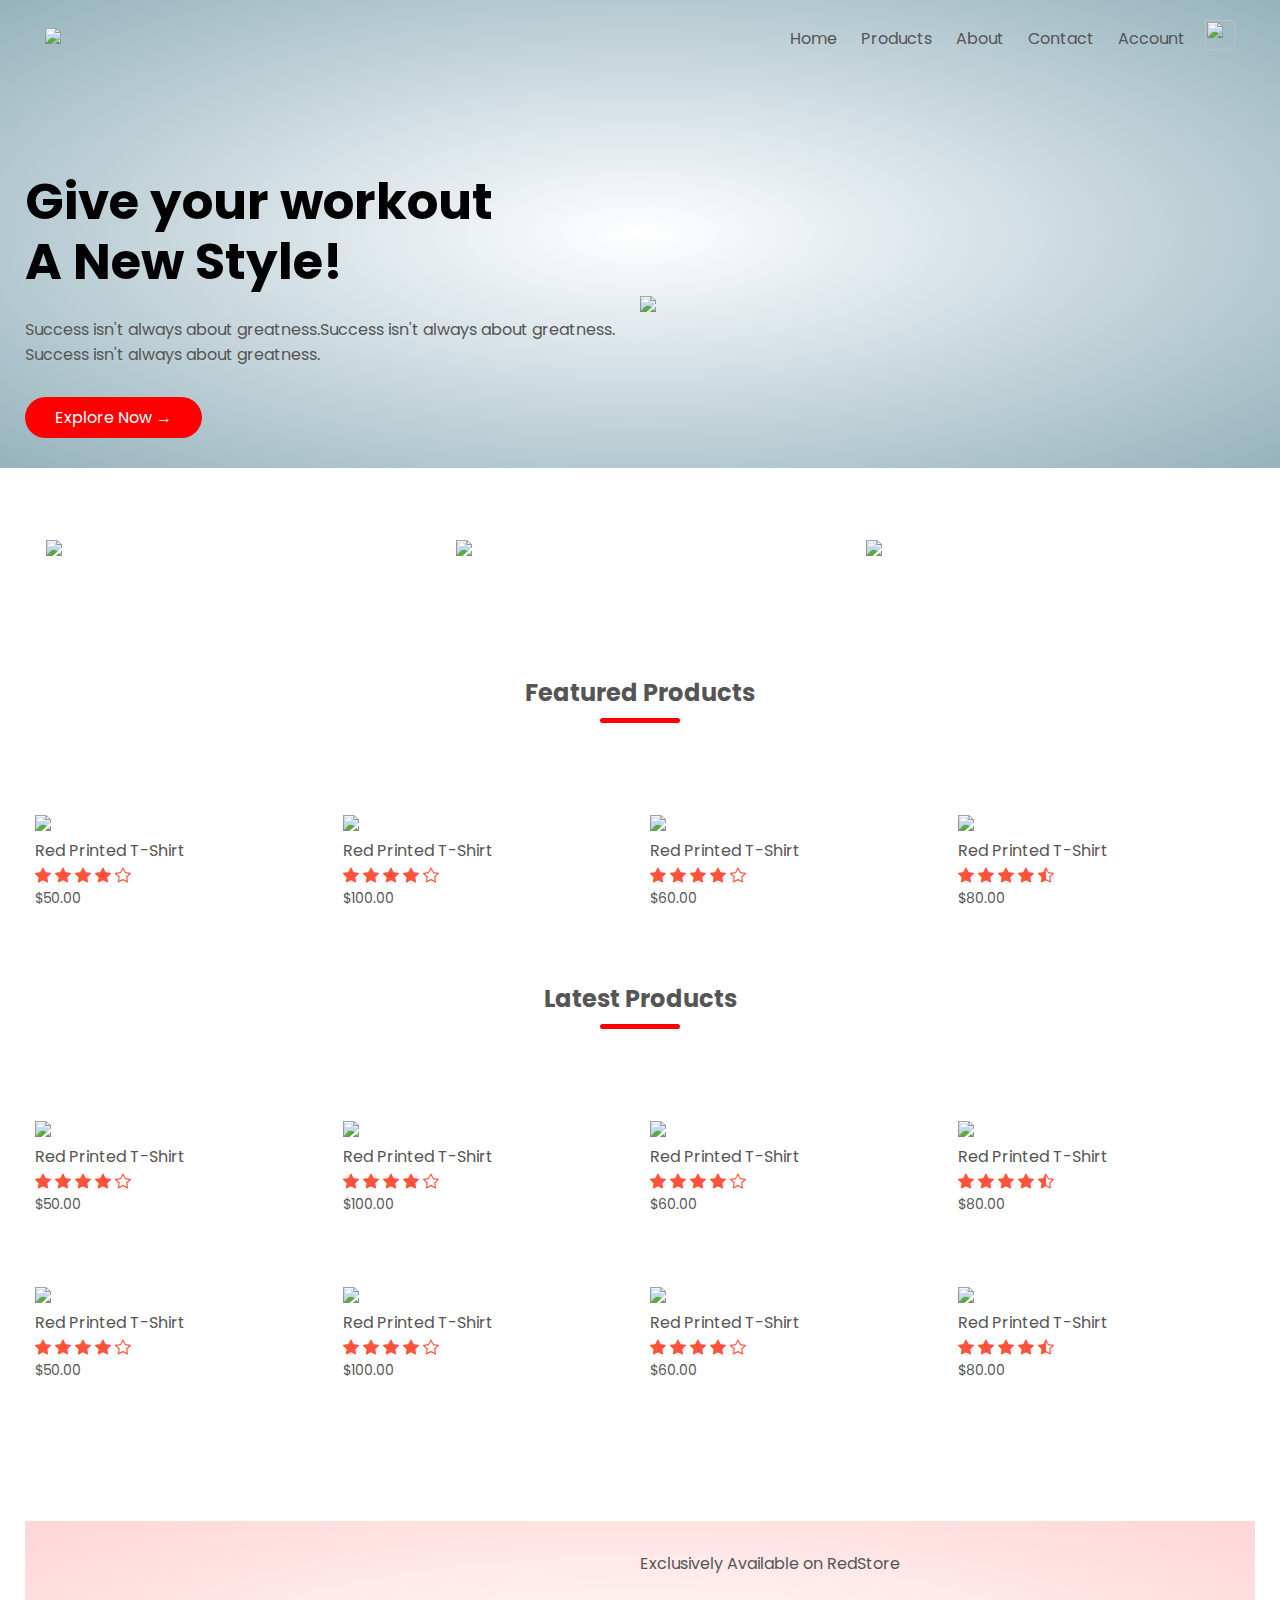
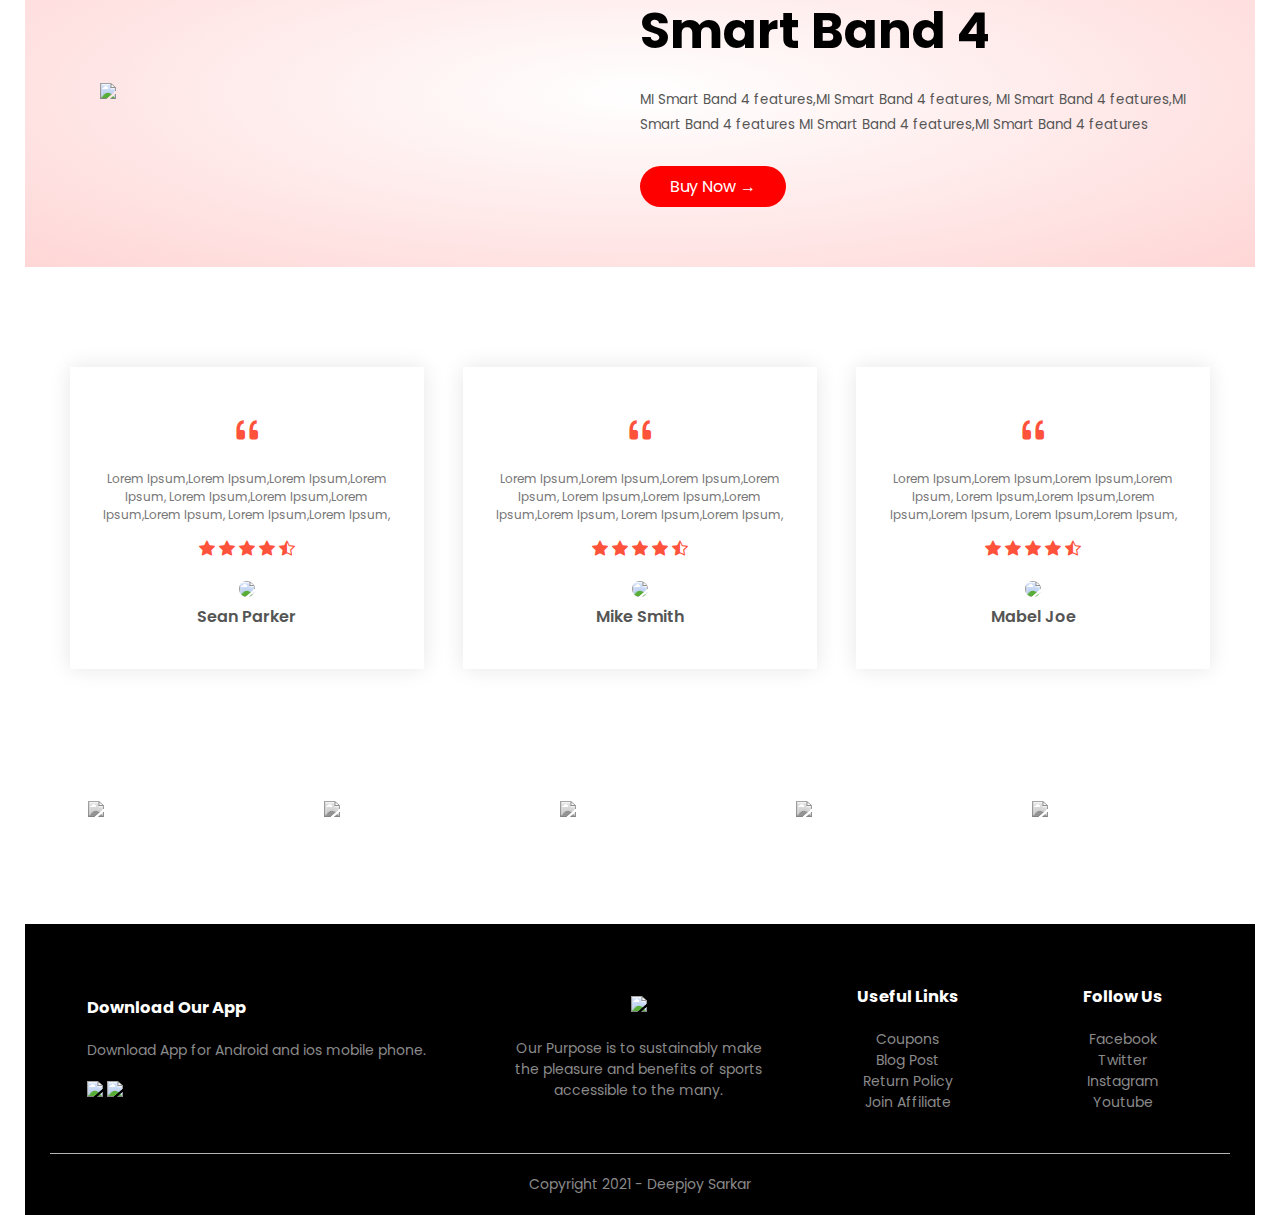
==== index.html @ 388f8194 "Add files via upload" ====
<!DOCTYPE html>
<html lang="en">

<head>
    <meta charset="UTF-8">
    <meta http-equiv="X-UA-Compatible" content="IE=edge">
    <meta name="viewport" content="width=device-width, initial-scale=1.0">
    <title>Red Store | Ecommerce Website Design</title>
    <link rel="stylesheet" href="style.css">
    <link href="https://fonts.googleapis.com/css2?family=Poppins:wght@300;400;500;600;700&display=swap"
        rel="stylesheet">
    <link rel="stylesheet" href="https://cdn.jsdelivr.net/npm/bootstrap-icons@1.7.2/font/bootstrap-icons.css">
</head>

<body>

    <div class="header">
        <div class="container">
            <div class="navbar">
                <div class="logo">
                    <a href="index.html"><img src="images/store-name.png" width="125px"></a>
                </div>
                <nav>
                    <ul id="MenuItems">
                        <li><a href="index.html">Home</a></li>
                        <li><a href="products.html">Products</a></li>
                        <li><a href="">About</a></li>
                        <li><a href="">Contact</a></li>
                        <li><a href="account.html">Account</a></li>
                    </ul>
                </nav>
                <a href="cart.html"><img src="images/cart.png" width="30px" height="30px"></a>
                <img src="images/menu.png" class="menu-icon" 
                onclick="menutoggle()">
            </div>
            <div class="row">
                <div class="col-2">
                    <h1>Give your workout<br>A New Style!</h1>
                    <p>Success isn't always about greatness.Success isn't always about greatness.<br>
                        Success isn't always about greatness.</p>
                    <a href="" class="btn">Explore Now &#8594;</a>
                </div>
                <div class="col-2">
                    <img src="images/image1.png">
                </div>
            </div>
        </div>
    </div>
    <!---------------- featured categories----------------->
    <div class="categories">
        <div class="small-container">
            <div class="row">
                <div class="col-3">
                    <img src="images/category-1.jpg">
                </div>
                <div class="col-3">
                    <img src="images/category-2.jpg">
                </div>
                <div class="col-3">
                    <img src="images/category-3.jpg">
                </div>
            </div>
        </div>
    </div>
    <!---------------- featured products----------------->
    <div class="small-container">
        <h2 class="title">Featured Products</h2>
        <div class="row">

            <div class="col-4">
                <a href="product-details.html"><img src="images/product-1.jpg"></a>
                <a href="product-details.html"></a><h4>Red Printed T-Shirt</h4></a>
                    <div class="rating">
                        <i class="bi bi-star-fill"></i>
                        <i class="bi bi-star-fill"></i>
                        <i class="bi bi-star-fill"></i>
                        <i class="bi bi-star-fill"></i>
                        <i class="bi bi-star"></i>
                    </div>
                <p>$50.00</p>
            </div>

            <div class="col-4">
                <img src="images/product-2.jpg">
                <h4>Red Printed T-Shirt</h4>
                    <div class="rating">
                        <i class="bi bi-star-fill"></i>
                        <i class="bi bi-star-fill"></i>
                        <i class="bi bi-star-fill"></i>
                        <i class="bi bi-star-fill"></i>
                        <i class="bi bi-star"></i>
                    </div>
                <p>$100.00</p>
            </div>

            <div class="col-4">
                <img src="images/product-3.jpg">
                <h4>Red Printed T-Shirt</h4>
                    <div class="rating">
                        <i class="bi bi-star-fill"></i>
                        <i class="bi bi-star-fill"></i>
                        <i class="bi bi-star-fill"></i>
                        <i class="bi bi-star-fill"></i>
                        <i class="bi bi-star"></i>
                    </div>
                <p>$60.00</p>
            </div>

            <div class="col-4">
                <img src="images/product-4.jpg">
                <h4>Red Printed T-Shirt</h4>
                    <div class="rating">
                        <i class="bi bi-star-fill"></i>
                        <i class="bi bi-star-fill"></i>
                        <i class="bi bi-star-fill"></i>
                        <i class="bi bi-star-fill"></i>
                        <i class="bi bi-star-half"></i>
                    </div>
                <p>$80.00</p>
            </div>
        </div>

        <h2 class="title">Latest Products</h2>
        <div class="row">

            <div class="col-4">
                <img src="images/product-5.jpg">
                <h4>Red Printed T-Shirt</h4>
                    <div class="rating">
                        <i class="bi bi-star-fill"></i>
                        <i class="bi bi-star-fill"></i>
                        <i class="bi bi-star-fill"></i>
                        <i class="bi bi-star-fill"></i>
                        <i class="bi bi-star"></i>
                    </div>
                <p>$50.00</p>
            </div>

            <div class="col-4">
                <img src="images/product-6.jpg">
                <h4>Red Printed T-Shirt</h4>
                    <div class="rating">
                        <i class="bi bi-star-fill"></i>
                        <i class="bi bi-star-fill"></i>
                        <i class="bi bi-star-fill"></i>
                        <i class="bi bi-star-fill"></i>
                        <i class="bi bi-star"></i>
                    </div>
                <p>$100.00</p>
            </div>

            <div class="col-4">
                <img src="images/product-7.jpg">
                <h4>Red Printed T-Shirt</h4>
                    <div class="rating">
                        <i class="bi bi-star-fill"></i>
                        <i class="bi bi-star-fill"></i>
                        <i class="bi bi-star-fill"></i>
                        <i class="bi bi-star-fill"></i>
                        <i class="bi bi-star"></i>
                    </div>
                <p>$60.00</p>
            </div>

            <div class="col-4">
                <img src="images/product-8.jpg">
                <h4>Red Printed T-Shirt</h4>
                    <div class="rating">
                        <i class="bi bi-star-fill"></i>
                        <i class="bi bi-star-fill"></i>
                        <i class="bi bi-star-fill"></i>
                        <i class="bi bi-star-fill"></i>
                        <i class="bi bi-star-half"></i>
                    </div>
                <p>$80.00</p>
            </div>
        </div>

        <div class="row">

            <div class="col-4">
                <img src="images/product-9.jpg">
                <h4>Red Printed T-Shirt</h4>
                    <div class="rating">
                        <i class="bi bi-star-fill"></i>
                        <i class="bi bi-star-fill"></i>
                        <i class="bi bi-star-fill"></i>
                        <i class="bi bi-star-fill"></i>
                        <i class="bi bi-star"></i>
                    </div>
                <p>$50.00</p>
            </div>

            <div class="col-4">
                <img src="images/product-10.jpg">
                <h4>Red Printed T-Shirt</h4>
                    <div class="rating">
                        <i class="bi bi-star-fill"></i>
                        <i class="bi bi-star-fill"></i>
                        <i class="bi bi-star-fill"></i>
                        <i class="bi bi-star-fill"></i>
                        <i class="bi bi-star"></i>
                    </div>
                <p>$100.00</p>
            </div>

            <div class="col-4">
                <img src="images/product-11.jpg">
                <h4>Red Printed T-Shirt</h4>
                    <div class="rating">
                        <i class="bi bi-star-fill"></i>
                        <i class="bi bi-star-fill"></i>
                        <i class="bi bi-star-fill"></i>
                        <i class="bi bi-star-fill"></i>
                        <i class="bi bi-star"></i>
                    </div>
                <p>$60.00</p>
            </div>

            <div class="col-4">
                <img src="images/product-12.jpg">
                <h4>Red Printed T-Shirt</h4>
                    <div class="rating">
                        <i class="bi bi-star-fill"></i>
                        <i class="bi bi-star-fill"></i>
                        <i class="bi bi-star-fill"></i>
                        <i class="bi bi-star-fill"></i>
                        <i class="bi bi-star-half"></i>
                    </div>
                <p>$80.00</p>
            </div>
        </div>
    <div>
  <!------------------offer------------------->   
    <div class="offer">
        <div class="small-container">
            <div class="row">
                <div class="col-2">
                    <img src="images/exclusive.png" class="offer-img">
                </div>
                <div class="col-2">
                    <p>Exclusively Available on RedStore</p>
                    <h1>Smart Band 4</h1>
                    <small>MI Smart Band 4 features,MI Smart Band 4 features,
                        MI Smart Band 4 features,MI Smart Band 4 features
                        MI Smart Band 4 features,MI Smart Band 4 features<br></small>
                        <a href=""class="btn">Buy Now &#8594;</a>
                </div>
            </div>
        </div>
    </div>
  <!---------------------testimonial-------------------------->
  <div class="testimonial">
      <div class="small-container">
          <div class="row">
              <div class="col-3">
                <i class="bi bi-quote"></i>
                  <p>Lorem Ipsum,Lorem Ipsum,Lorem Ipsum,Lorem Ipsum,
                    Lorem Ipsum,Lorem Ipsum,Lorem Ipsum,Lorem Ipsum,
                    Lorem Ipsum,Lorem Ipsum,</p>
                    <div class="rating">
                        <i class="bi bi-star-fill"></i>
                        <i class="bi bi-star-fill"></i>
                        <i class="bi bi-star-fill"></i>
                        <i class="bi bi-star-fill"></i>
                        <i class="bi bi-star-half"></i>
                    </div>
                    <img src="images/user-1.png" >
                    <h3>Sean Parker</h3>
              </div>
              <div class="col-3">
                <i class="bi bi-quote"></i>
                  <p>Lorem Ipsum,Lorem Ipsum,Lorem Ipsum,Lorem Ipsum,
                    Lorem Ipsum,Lorem Ipsum,Lorem Ipsum,Lorem Ipsum,
                    Lorem Ipsum,Lorem Ipsum,</p>
                    <div class="rating">
                        <i class="bi bi-star-fill"></i>
                        <i class="bi bi-star-fill"></i>
                        <i class="bi bi-star-fill"></i>
                        <i class="bi bi-star-fill"></i>
                        <i class="bi bi-star-half"></i>
                    </div>
                    <img src="images/user-2.png" >
                    <h3>Mike Smith</h3>
              </div>
              <div class="col-3">
                <i class="bi bi-quote"></i>
                  <p>Lorem Ipsum,Lorem Ipsum,Lorem Ipsum,Lorem Ipsum,
                    Lorem Ipsum,Lorem Ipsum,Lorem Ipsum,Lorem Ipsum,
                    Lorem Ipsum,Lorem Ipsum,</p>
                    <div class="rating">
                        <i class="bi bi-star-fill"></i>
                        <i class="bi bi-star-fill"></i>
                        <i class="bi bi-star-fill"></i>
                        <i class="bi bi-star-fill"></i>
                        <i class="bi bi-star-half"></i>
                    </div>
                    <img src="images/user-3.png" >
                    <h3>Mabel Joe</h3>
              </div>
          </div>
      </div>
  </div>     
 <!---------------------brands---------------------->
    <div class="brands">
        <div class="small-container">
            <div class="row">
                <div class="col-5">
                    <img src="images/logo-godrej.png" >
                </div>
                <div class="col-5">
                    <img src="images/logo-oppo.png" >
                </div>
                <div class="col-5">
                    <img src="images/logo-coca-cola.png" >
                </div>
                <div class="col-5">
                    <img src="images/logo-paypal.png" >
                </div>
                <div class="col-5">
                    <img src="images/logo-philips.png" >
                </div>
            </div>
        </div>
    </div>
<!--------------------footer---------------->
<div class="footer">
    <div class="container">
        <div class="row">
            <div class="footer-col-1">
                <h3>Download Our App</h3>
                <p>Download App for Android and ios mobile phone.</p>
                <div class="app-logo">
                    <img src="images/play-store.png">
                    <img src="images/app-store.png">
                </div>
            </div>
            <div class="footer-col-2">
                <a href="index.html"><img src="images/logo-footer.png" ></a>
                <p>Our Purpose is to sustainably make the pleasure and benefits of sports 
                    accessible to the many.</p>
            </div>
            <div class="footer-col-3">
                <h3>Useful Links</h3>
                <ul>
                    <li>Coupons</li>
                    <li>Blog Post</li>
                    <li>Return Policy</li>
                    <li>Join Affiliate</li>
                </ul>
            </div>
            <div class="footer-col-4">
                <h3>Follow Us</h3>
                <ul>
                    <li>Facebook</li>
                    <li>Twitter</li>
                    <li>Instagram</li>
                    <li>Youtube</li>
                </ul>
            </div>
        </div>
        <hr>
        <p class="copyright">Copyright 2021 - Deepjoy Sarkar</p>
    </div>
</div>
<!----------------------js for toggle menu----------------->
<script>
    var MenuItems= document.getElementById("MenuItems");
    MenuItems.style.maxHeight = "0px";
    function menutoggle(){
        if(MenuItems.style.maxHeight == "0px")
        {
            MenuItems.style.maxHeight = "200px";
        }
        else
        {
            MenuItems.style.maxHeight = "0px";
        }
    }
</script>


</body>
</html>
---- style.css ----
*{
    margin: 0;
    padding: 0;
    box-sizing: border-box;
}
body{
    font-family: 'Poppins', sans-serif;
}
.navbar{
    display: flex;
    align-items: center;
    padding: 20px;
}
nav{
    flex: 1;
    text-align: right;
}
nav ul{
    display: inline-block;
    list-style-type: none;
}
nav ul li{
    display: inline-block;
    margin-right: 20px;
}
a{
    text-decoration: none;
    color: #555;
}
p{
    color: #555;
}
.container{
    max-width: 1300px;
    margin: auto;
    padding-left: 25px;
    padding-right: 25px;
}
.row{
    display: flex;
    align-items: center;
    flex-wrap: wrap;
    justify-content: space-around;
}
.col-2{
    flex-basis: 50%;
    min-width: 300px;
}
.col-2 img{
    max-width: 100%;
    padding: 50px 0;
}
.col-2 h1{
    font-size: 50px;
    line-height: 60px;
    margin: 25px 0;
}
.btn{
    display: inline-block;
    background: #ff0000;
    color: #fff;
    padding: 8px 30px;
    margin: 30px 0;
    border-radius: 30px;
    transition: background 0.5s;
}
.btn:hover{
    background: #563434;
}
.header{
    background: radial-gradient(#fff,#95b3bd);
}
.header .row{
    margin-top: 70px;
}
.categories{
    margin: 70px 0;
}


.col-3{
    flex-basis: 30%;
    min-width: 250px;
    margin-bottom: 30px;
}
.col-3 img{
    width: 100%;
}

/*Background issue here*/
.small-container{
    max-width: 1;
    /*max-width: 1080px;*/
    margin: auto;
    padding-left: 25px;
    padding-right: 25px;
}

.col-4{
    flex-basis: 25%;
    padding: 10px;
    min-width: 200px;
    margin-bottom: 50px;
    transition: transform 0.5s;
}
.col-4 img{
    width: 100%;
}
.title{
    text-align: center;
    margin: 0 auto 80px;
    position: relative;
    line-height: 60px;
    color: #555;
}
.title::after{
    content: '';
    background: #ff0000;
    width: 80px;
    height: 5px;
    border-radius: 5px;
    position: absolute;
    bottom: 0;
    left: 50%;
    transform: translateX(-50%);
}
h4{
    color: #555;
    font-weight: normal;
}

.col-4 p{
    font-size: 14px;
}
.rating .bi{
    color: #ff523b;
}
.col-4:hover{
    transform: translateY(-5px);
}

/*----------------offer--------------------*/
.offer{
    background: radial-gradient(#fff,#ffd6d6);
    margin-top: 80px;
    padding: 30px 0;
}
.col-2 .offer-img{
    padding: 50px;
}
small{
    color: #555;
}
/*---------------testimonial------------------*/
.testimonial{
    padding-top: 100px;
}
.testimonial .col-3{
    text-align: center;
    padding: 40px 20px;
    box-shadow: 0 0 20px 0px rgba(0,0,0,0.1);
    cursor: pointer;
    transition: transform 0.5s;
}
.testimonial .col-3 img{
    width: 50px;
    margin-top: 20px;
    border-radius: 50%;
}
.testimonial .col-3:hover{
    transform: translateY(-10px);
}
.bi-quote{
    font-size: 34px;
    color: #ff523b;
}
.col-3 p{
font-size: 12px;
margin: 12px 0;
color: #777;
}
.testimonial .col-3 h3{
    font-weight: 600;
    color: #555;
    font-size: 16px;
}
/*-----------------------brands-------------------*/

.brands{
    margin: 100px auto;
}
.col-5{
    width: 160px;
}
.col-5 img{
    width: 100%;
    cursor: pointer;
    filter:grayscale(100%)
}
.col-5 img:hover{
    filter:grayscale(0)
}

/*----------------footer----------------------------*/

.footer{
     background: #000;
     color: #8a8a8a;
     font-size: 14px;
     padding: 60px 0 20px;
}
.footer p{
    color: #8a8a8a;
}
.footer h3{
    color: #fff;
    margin-bottom: 20px;
}
.footer-col-1, .footer-col-2, .footer-col-3, .footer-col-4{
    width: 250px;
    /*min-width: 250px;*/
    margin-bottom: 20px;
}
.footer-col-1{
    flex-basis: 30%;
}
.footer-col-2{
    flex-basis: 1;
    text-align:center;
}
.footer-col-2 img{
    width: 180px;
    margin-bottom: 20px;
}
.footer-col-3, .footer-col-4{
    flex-basis: 12%;
    text-align: center;
}
ul{
    list-style-type: none;
}
.app-logo{
    margin-top: 20px;
}
.app-logo img{
    width: 140px;
}
.footer hr{
    border:none;
    background: #b5b5b5;
    height: 1px;
    margin: 20px 0;
}
.copyright{
    text-align: center ;
}
.menu-icon{
    width: 28px;
    margin-left: 20px;
    display: none;
}
/*--------------media query for menu--------------*/

@media only screen and (max-width: 800px){
    nav ul{
        position: absolute;
        top: 70px;
        left: 0;
        background: #333;
        width: 100%;
        overflow: hidden;
        transition: max-height 0.5s;
    }
    nav ul li{
        display: block;
        margin-right: 50px;
        margin-top: 10px;
        margin-bottom: 10px;
    }
    nav ul li a{
        color: #fff;
    }
    .menu-icon{
        display: block;
        cursor: pointer;
    }
}
/* ------------------------ all products page -------------- */

.row-2{
    justify-content: space-between;
    margin: 100px auto 50px;
}
select{
    border: 1px solid #ff523b;
    padding: 5px;
}
select:focus{
    outline: none;
}
.page-btn{
    margin: 0 auto 80px;
}
.page-btn span{
    display: inline-block;
    border: 1px solid #ff523b;
    margin-left: 10px;
    width: 40px;
    height: 40px;
    text-align: center;
    line-height: 40px;
    cursor: pointer;
}
.page-btn span:hover{
    background: #ff523b;
    color: #fff;
}
/*-----single product details--------*/

.single-product{
    margin-top: 80px;
}
.single-product .col-2 img{
    padding: 0;
}
.single-product .col-2{
    padding: 20px;
}
.single-product h4{
    margin: 20px 0;
    font-size: 22px;
    font-weight: bold;
}
.single-product select{
    display: block;
    padding: 10px;
    margin-top: 20px;
}
.single-product input{
    width: 50px;
    height: 40px;
    padding-left: 10px;
    font-size: 20px;
    margin-right: 10px;
    border: 1px solid #ff523b;
}
input:focus{
    outline: none;
}
.single-product .bi-star{
    color: #ff523b;
    margin-left: 10px;
}
.small-img-row{
    display: flex;
    justify-content: space-between;
}
.small-img-col{
    flex-basis: 24%;
    cursor: pointer;
}
/*---------cart items-------------------*/

.cart-page{
    margin: 80px auto;
}
table{
    width: 100%;
    border-collapse: collapse;
}
.cart-info{
    display: flex;
    flex-wrap: wrap;
}
th{
    text-align: left;
    padding: 5px;
    color: #fff;
    background: #ff523b;
    font-weight: normal;
}
td{
    padding: 10px 5px;
}
td input{
    width: 40px;
    height: 30px;
    padding: 5px;
}
td a{
    color: #ff523b;
    font-size: 12px;
}
td img{
    width: 80px;
    height: 80px;
    margin-right: 10px;
}
.total-price{
    display: flex;
    justify-content: flex-end;
}
.total-price table{
    border-top: 3px solid #ff523b;
    width: 100%;
    max-width: 400px;
}
td:last-child{
    text-align: right;
}
th:last-child{
    text-align: right;
}
/*-------------account page-----------------------------*/

.account-page{
    padding: 50px 0;
    background: radial-gradient(#fff,#ffd6d6);
}
.form-container{
    background: #fff;
    width: 300px;
    height: 400px;
    position: relative;
    text-align: center;
    padding: 20px 0;
    margin: auto;
    box-shadow: 0 0 20px 0px rgba(0,0,0,0.1);
    overflow: hidden;
}
.form-container span{
    font-weight: bold;
    padding: 0 10px;
    color: #555;
    cursor: pointer;
    width: 100px;
    display: inline-block;
}
.form-btn{
    display: inline-block;
}
.form-container form{
    max-width: 300px;
    padding: 0 20px;
    position: absolute;
    top: 130px;
    transition: transform 1s;
}
form input{
    width: 100%;
    height: 30px;
    margin: 10px 0;
    padding: 0 10px;
    border: 1px solid #ccc;
}
from .btn{
    width: 100%;
    border: none;
    cursor: pointer;
    margin: 10px 0;
}
form .btn:focus{
    outline: none;
}
#LoginForm{
    left:-300px;
}
#RegForm{
    left:0;
}
form a{
    font-size: 13px;
}
#Indicator{
    width: 100px;
    border: none;
    background: #ff523b;
    height: 3px;
    margin-top: 8px;
    transform: translateX(100px);
    transition: transform 1s;
}


/*--------------media query for less than 600 screen size--------------*/
@media only screen and (max-width: 600px){
    .row{
        text-align: center;
    }
    .col-2, .col-3, .col-4{
        flex-basis: 100%;
    }
    .single-product .row{
        text-align: left;
    }
    .single-product .col-2{
        padding:20px 0;
    }
    .single-product h1{
        font-size: 26px;
        line-height: 32px;
    }
    .cart-info p{
        display: none;
    }
}
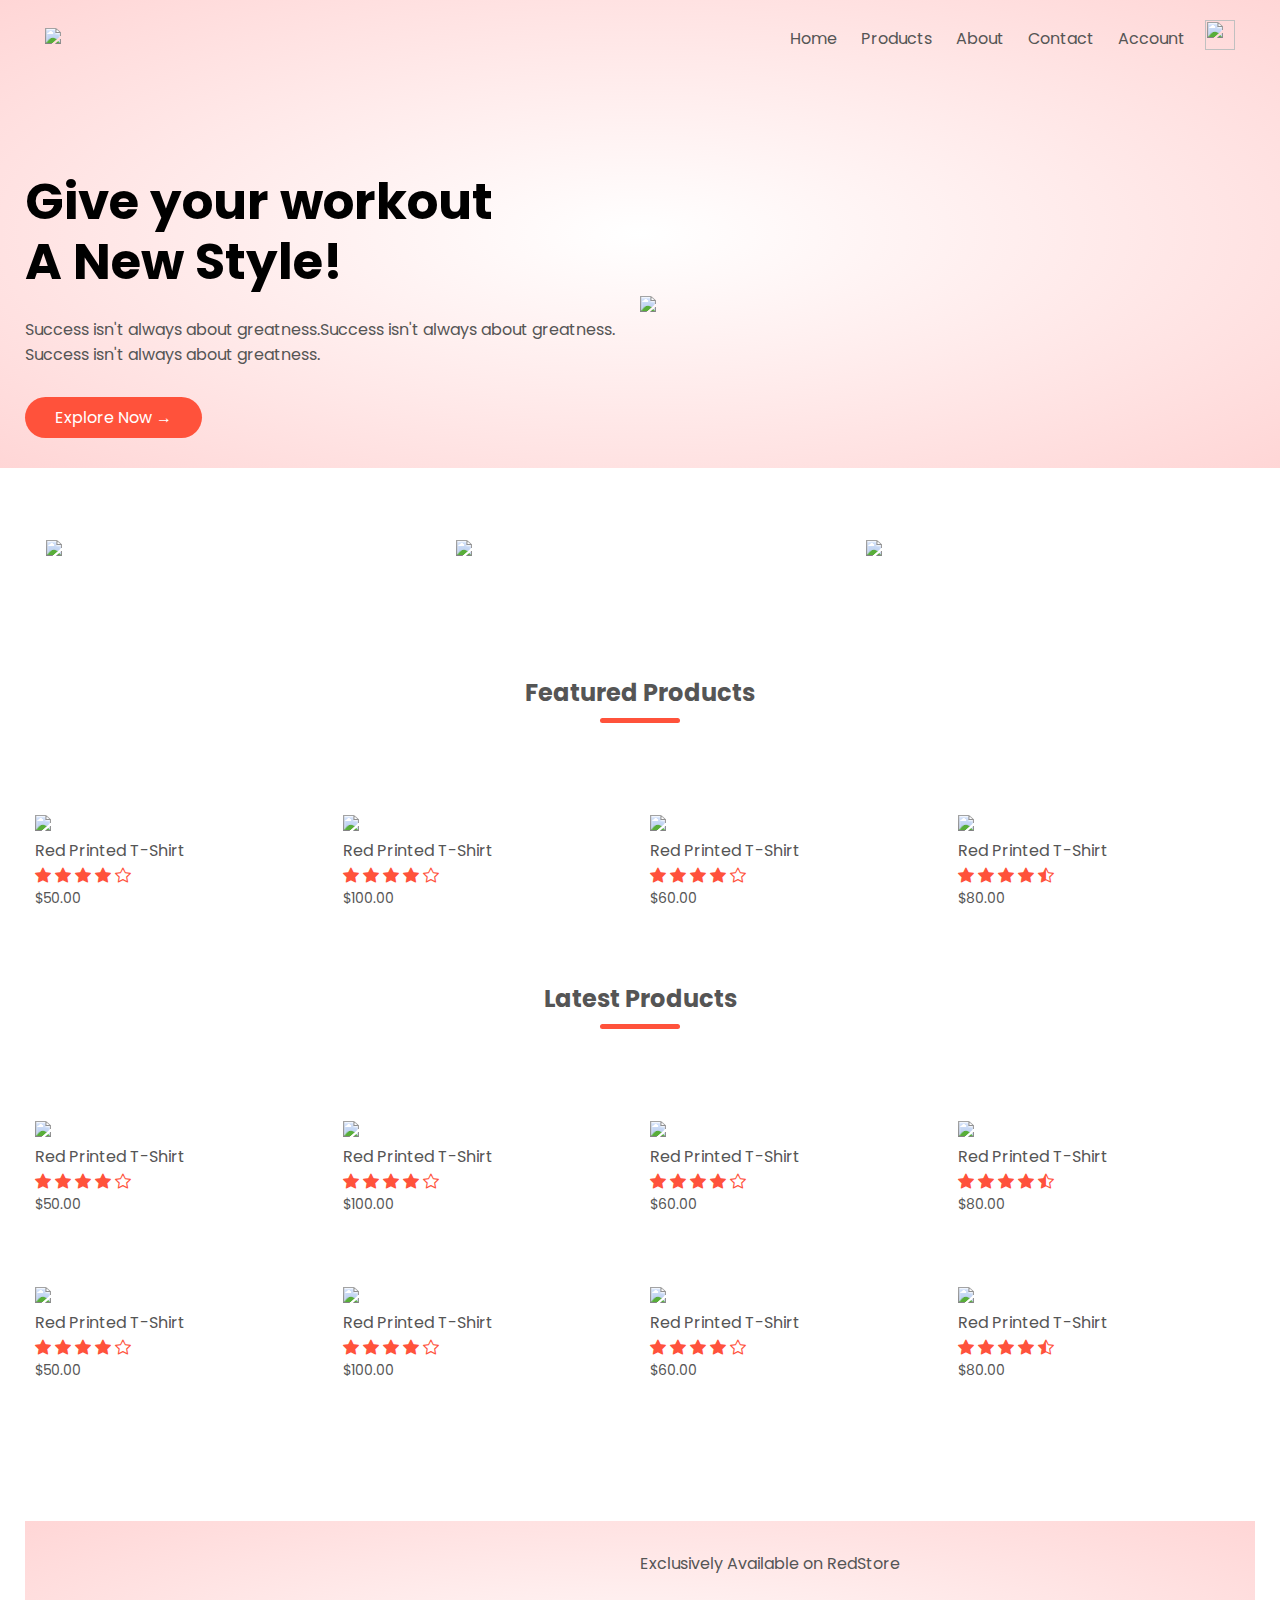
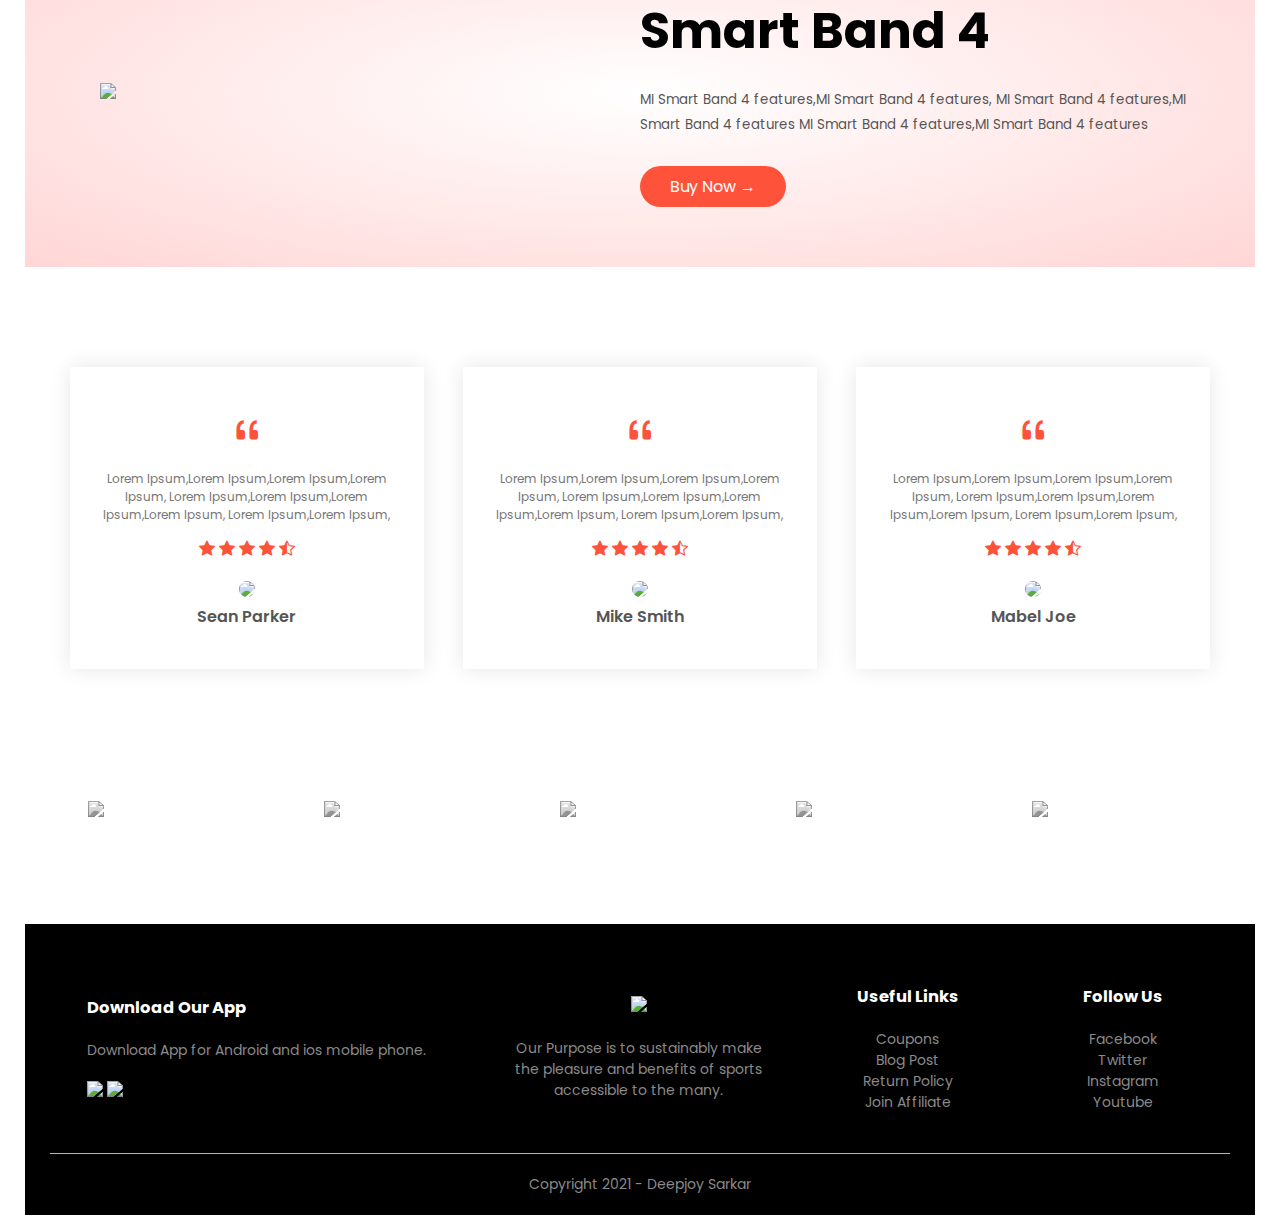
==== commit 4f38dcfb: "Add files via upload" ====
--- a/index.html
+++ b/index.html
@@ -18,7 +18,7 @@
         <div class="container">
             <div class="navbar">
                 <div class="logo">
-                    <a href="index.html"><img src="images/store-name.png" width="125px"></a>
+                    <a href="index.html"><img src="images/logo.png" width="125px"></a>
                 </div>
                 <nav>
                     <ul id="MenuItems">
@@ -336,7 +336,7 @@
                 </div>
             </div>
             <div class="footer-col-2">
-                <a href="index.html"><img src="images/logo-footer.png" ></a>
+                <a href="index.html"><img src="images/logo-white.png" ></a>
                 <p>Our Purpose is to sustainably make the pleasure and benefits of sports 
                     accessible to the many.</p>
             </div>
--- a/style.css
+++ b/style.css
@@ -57,7 +57,7 @@
 }
 .btn{
     display: inline-block;
-    background: #ff0000;
+    background: #ff523b;
     color: #fff;
     padding: 8px 30px;
     margin: 30px 0;
@@ -68,7 +68,7 @@
     background: #563434;
 }
 .header{
-    background: radial-gradient(#fff,#95b3bd);
+    background: radial-gradient(#fff,#ffd6d6);
 }
 .header .row{
     margin-top: 70px;
@@ -115,7 +115,7 @@
 }
 .title::after{
     content: '';
-    background: #ff0000;
+    background: #ff523b;
     width: 80px;
     height: 5px;
     border-radius: 5px;
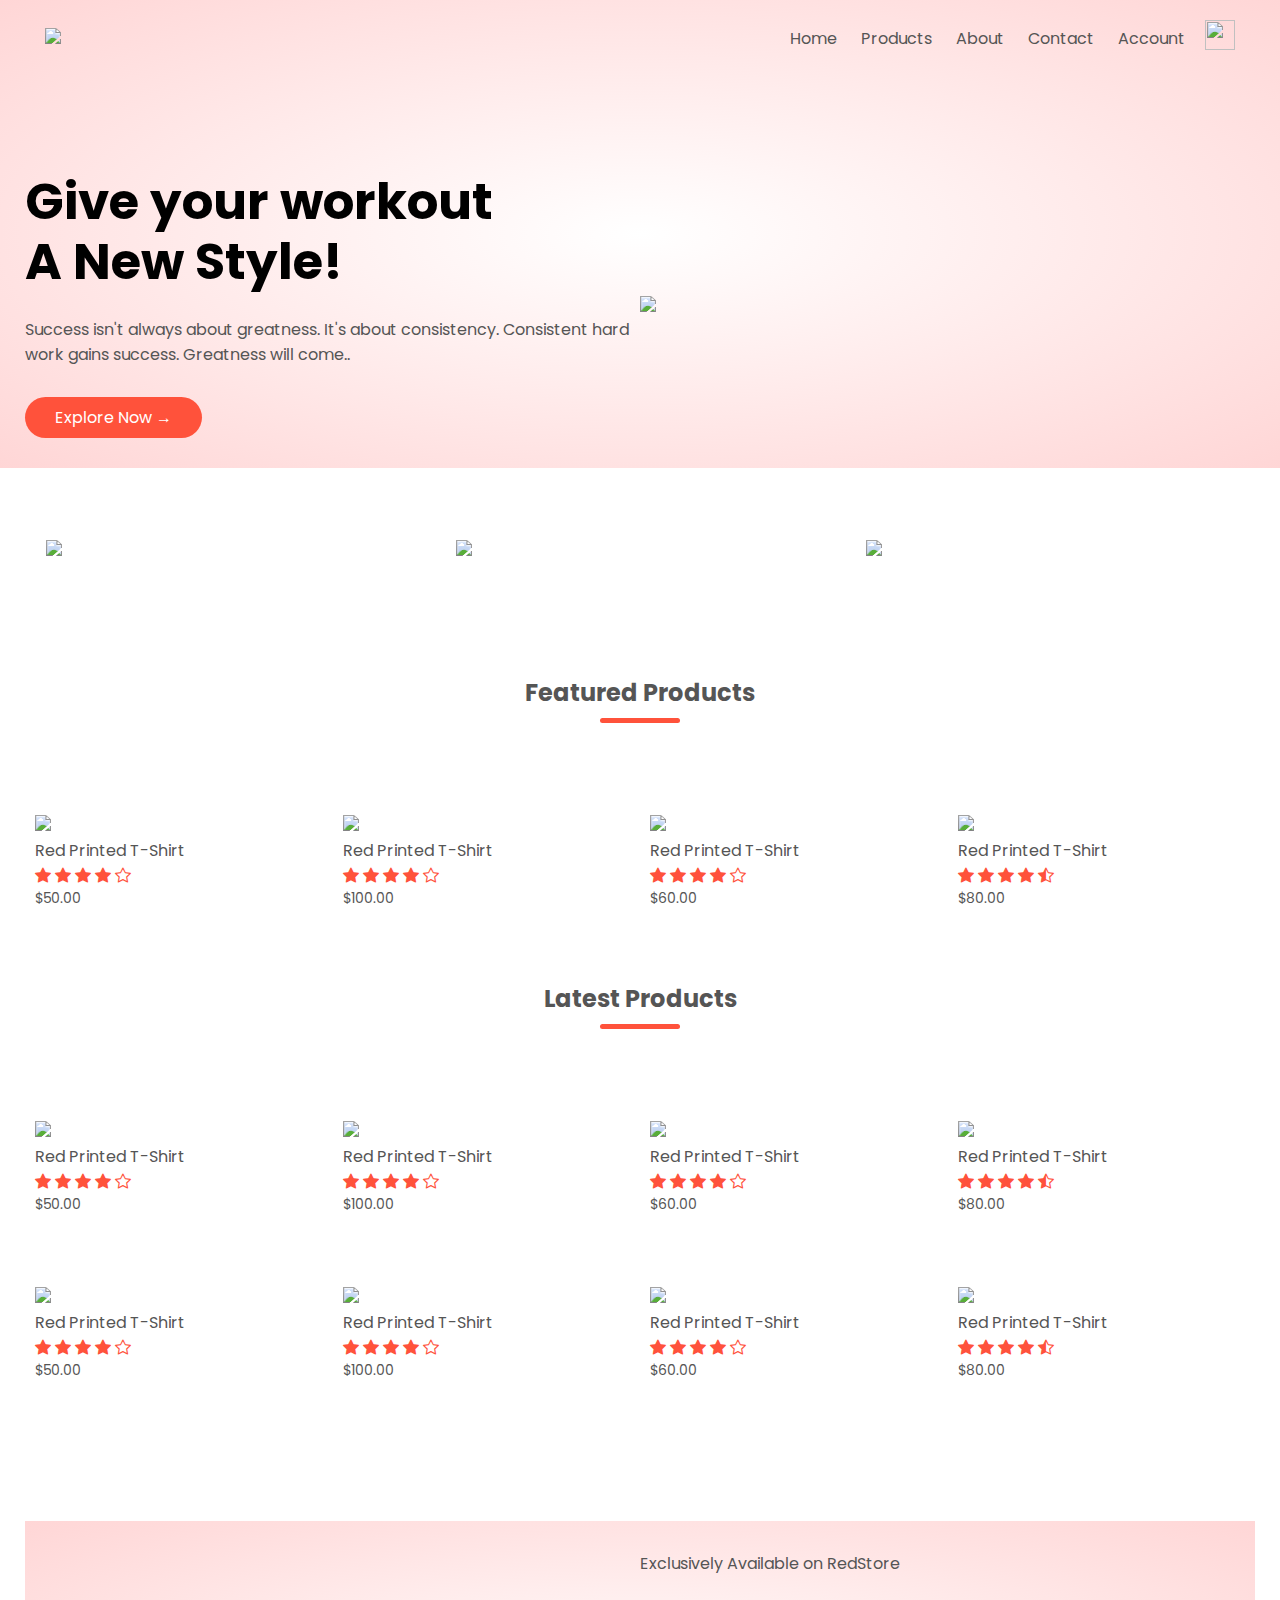
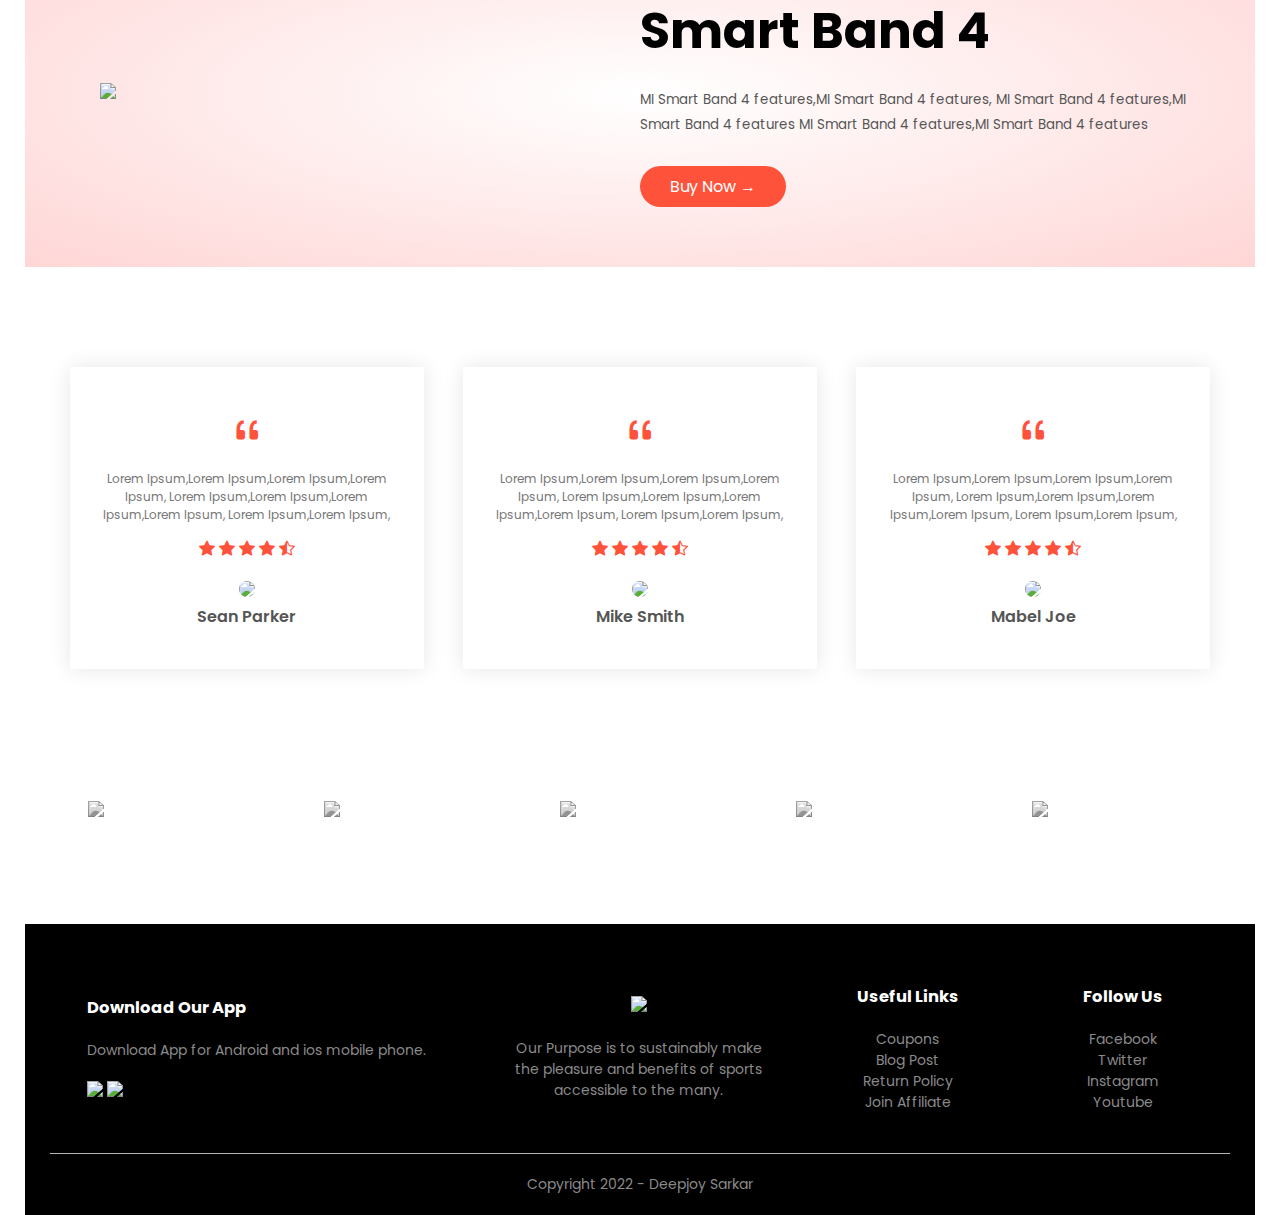
==== commit 3a60853b: "Add files via upload" ====
--- a/index.html
+++ b/index.html
@@ -36,8 +36,9 @@
             <div class="row">
                 <div class="col-2">
                     <h1>Give your workout<br>A New Style!</h1>
-                    <p>Success isn't always about greatness.Success isn't always about greatness.<br>
-                        Success isn't always about greatness.</p>
+                    <p>Success isn't always about greatness. 
+                        It's about consistency. Consistent hard work gains success. Greatness will come..<br>
+                        </p>
                     <a href="" class="btn">Explore Now &#8594;</a>
                 </div>
                 <div class="col-2">
@@ -360,7 +361,7 @@
             </div>
         </div>
         <hr>
-        <p class="copyright">Copyright 2021 - Deepjoy Sarkar</p>
+        <p class="copyright">Copyright 2022 - Deepjoy Sarkar</p>
     </div>
 </div>
 <!----------------------js for toggle menu----------------->
